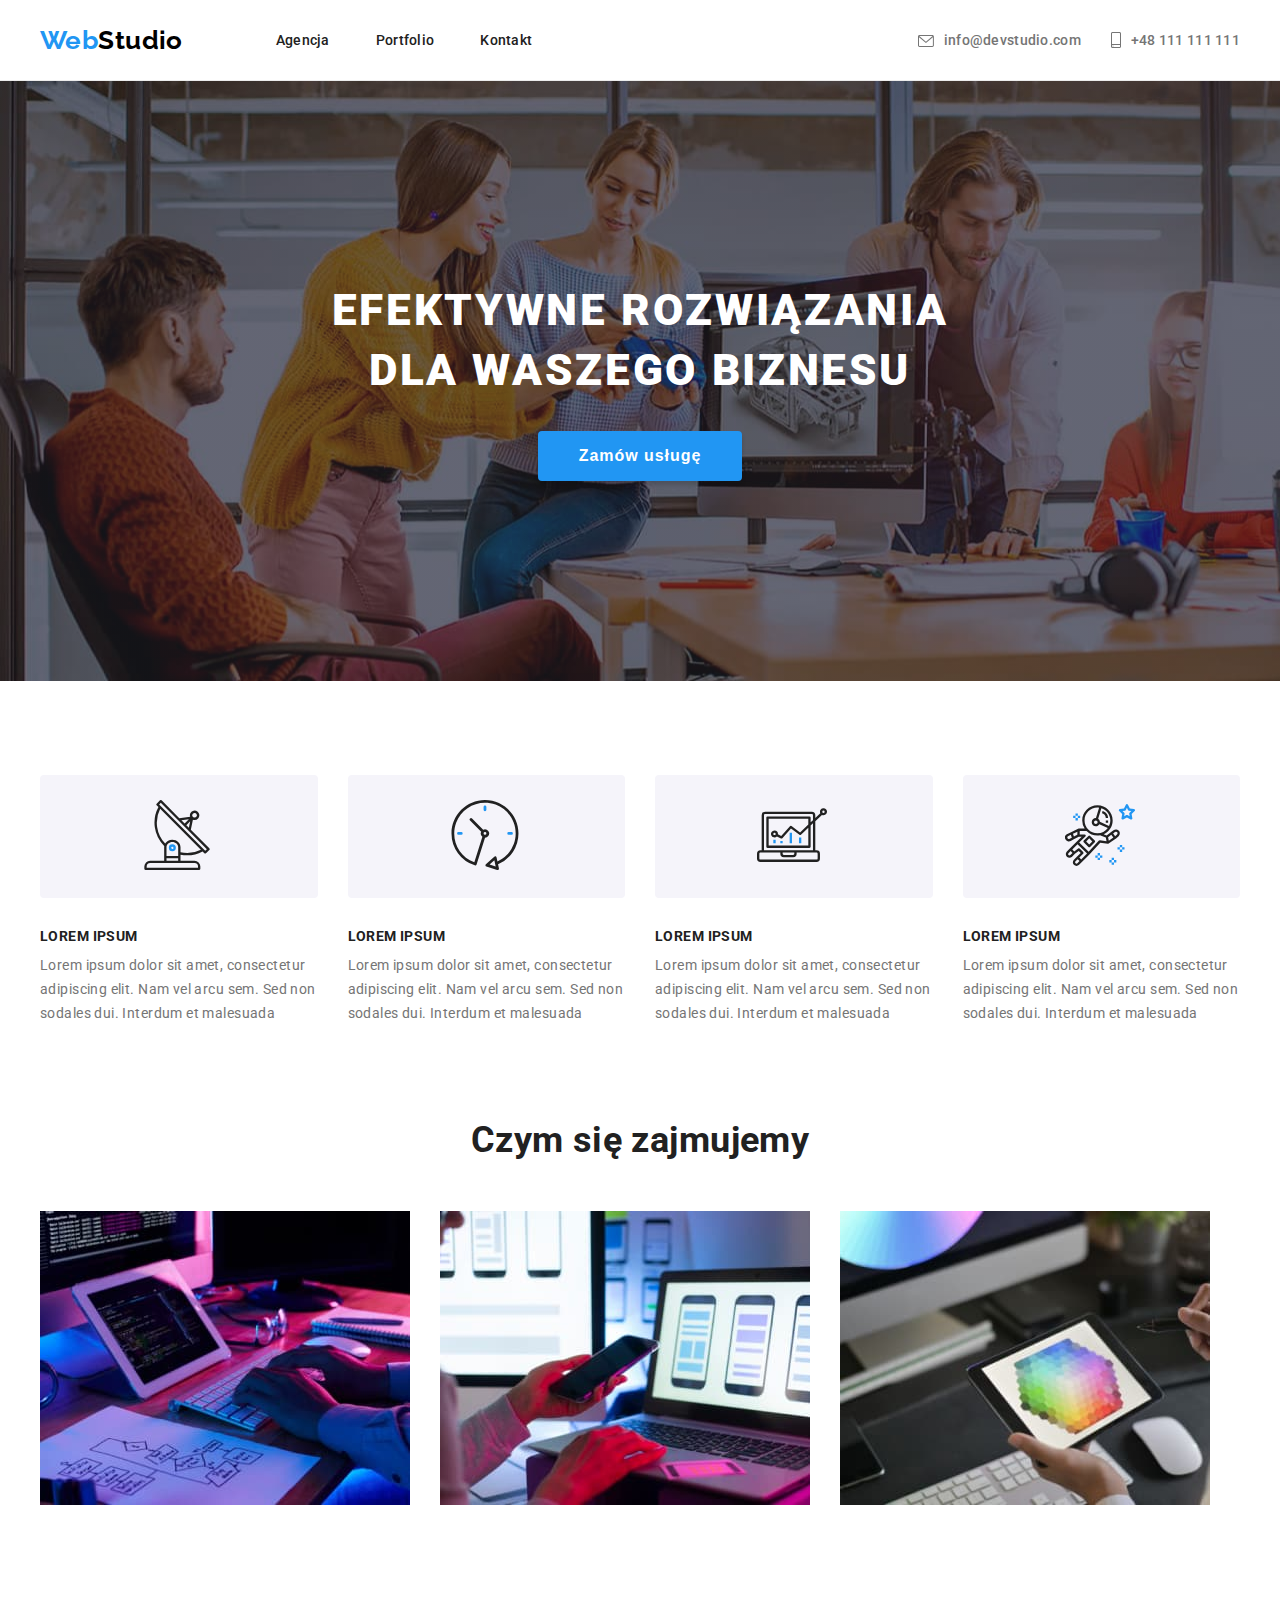
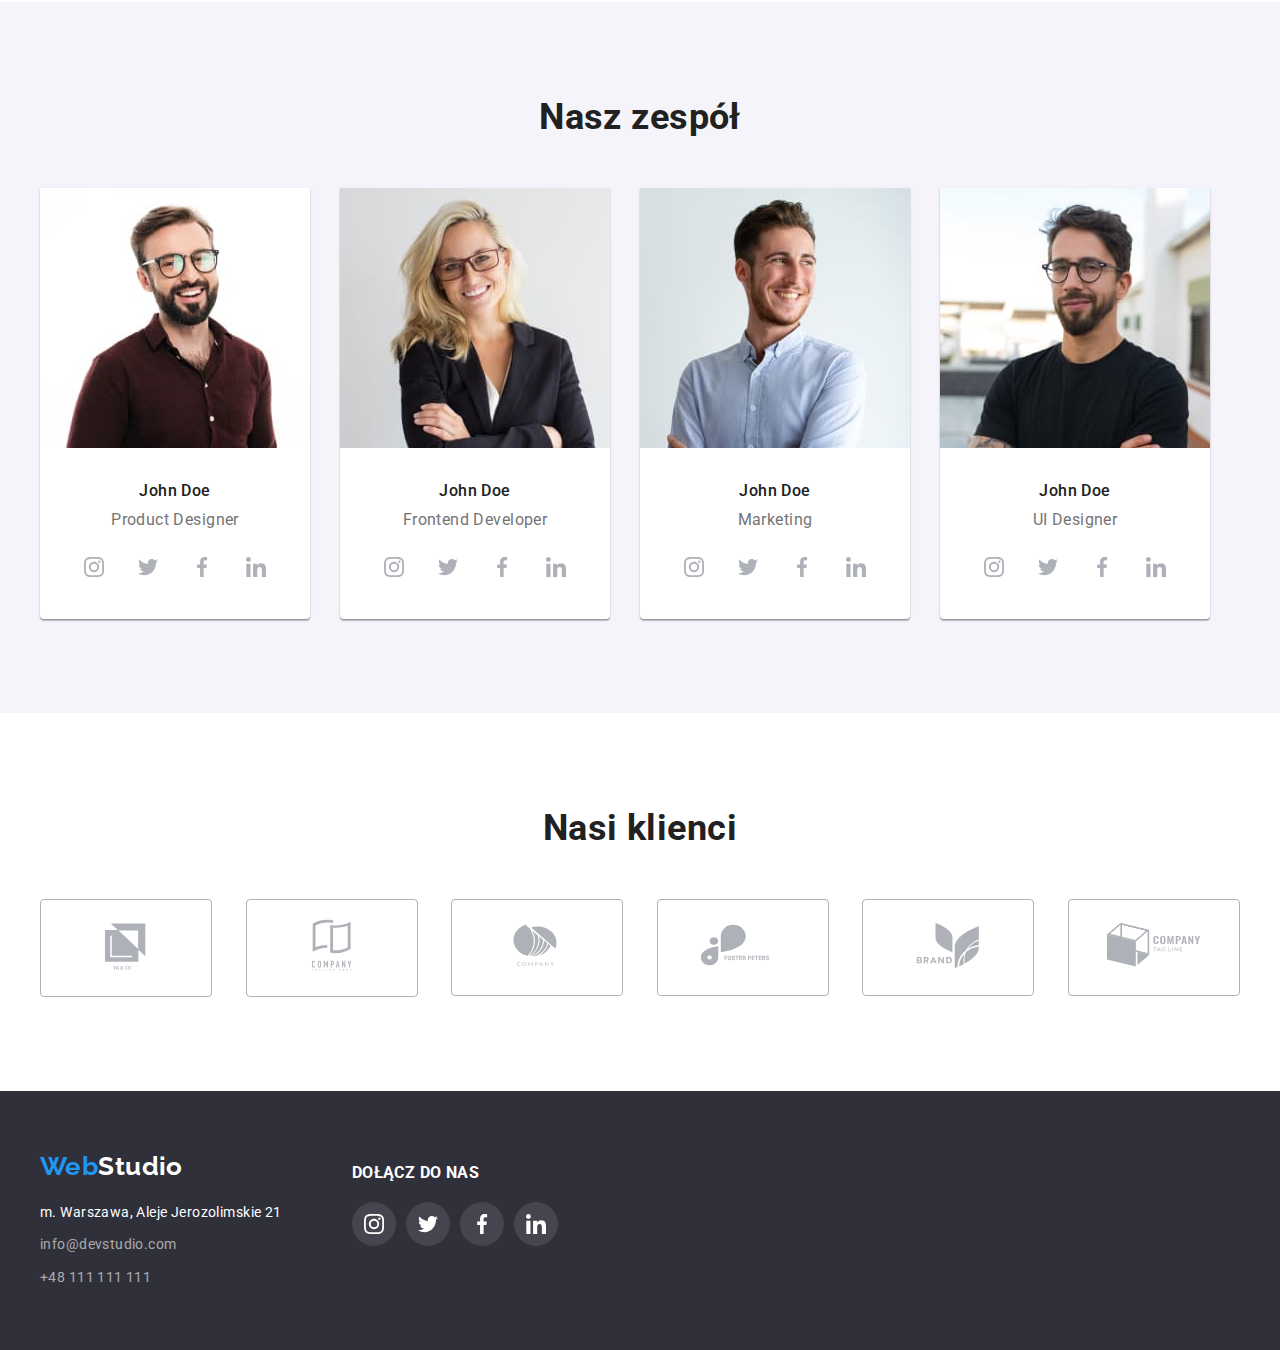
==== index.html @ 4926c6db "initialize repo" ====
<!DOCTYPE html>
<html lang="pl">

<head>
  <meta charset="UTF-8" />
  <meta http-equiv="X-UA-Compatible" content="IE=edge" />
  <meta name="viewport" content="width=device-width, initial-scale=1.0" />
  <title>WebStudio</title>
  <link rel="preconnect" href="https://fonts.googleapis.com" />
  <link rel="preconnect" href="https://fonts.gstatic.com" crossorigin />
  <link href="https://fonts.googleapis.com/css2?family=Raleway:wght@700&family=Roboto:wght@400;500;700;900&display=swap"
    rel="stylesheet" />
  <link rel="stylesheet" href="https://cdnjs.cloudflare.com/ajax/libs/modern-normalize/1.1.0/modern-normalize.min.css"
    integrity="sha512-wpPYUAdjBVSE4KJnH1VR1HeZfpl1ub8YT/NKx4PuQ5NmX2tKuGu6U/JRp5y+Y8XG2tV+wKQpNHVUX03MfMFn9Q=="
    crossorigin="anonymous" referrerpolicy="no-referrer" />
  <link rel="stylesheet" href="./css/styles.css" />
</head>

<body>
  <header class="header">
    <div class="container flex-container">
      <div class="header-left-side flex-container">
        <a class="logo link" href="./index.html"><span class="theme-color">Web</span>Studio</a>
        <nav class="nav">
          <ul class="nav-items flex-container">
            <li class="header-item nav-item">
              <a href="./index.html" class="link nav-link header-link">Agencja</a>
            </li>
            <li class="header-item nav-item">
              <a href="./portfolio.html" class="link nav-link header-link">Portfolio</a>
            </li>
            <li class="header-item nav-item">
              <a href="#" class="link nav-link header-link">Kontakt</a>
            </li>
          </ul>
        </nav>
      </div>
      <div class="contact-box">
        <ul class="contact-items flex-container">
          <li class="header-item contact-item">
            <a href="mailto:info@devstudio.com" class="link contact-link header-link"><svg class="contact-icon"
                width="16" height="12">
                <use href="./images/icons.svg#icon-envelope"></use>
              </svg>info@devstudio.com</a>
          </li>
          <li class="header-item contact-item">
            <a href="tel:+48111111111" class="link contact-link header-link"><svg class="contact-icon smartphone-icon"
                width="10" height="16">
                <use href="./images/icons.svg#icon-smartphone"></use>
              </svg>+48 111 111 111</a>
          </li>
        </ul>
      </div>
    </div>
  </header>
  <main>
    <section class="hero">
      <div class="hero-container">
        <h1 class="hero-title">
          Efektywne rozwiązania dla waszego biznesu
        </h1>
        <button class="hero-button button" type="button">Zamów usługę</button>
      </div>
    </section>
    <section class="lorem section">
      <div class="container">
        <ul class="lorem-items flex-ul">
          <li class="lorem-item">
            <div class="lorem-icon-box">
              <svg class="icon" width="70" height="70">
                <use href="./images/icons.svg#icon-antenna-1"></use>
              </svg>
            </div>
            <h3 class="lorem-title">lorem ipsum</h3>
            <p class="lorem-text">
              Lorem ipsum dolor sit amet, consectetur adipiscing elit. Nam vel
              arcu sem. Sed non sodales dui. Interdum et malesuada
            </p>
          </li>
          <li class="lorem-item">
            <div class="lorem-icon-box">
              <svg class="icon" width="70" height="70">
                <use href="./images/icons.svg#icon-clock-1"></use>
              </svg>
            </div>
            <h3 class="lorem-title">lorem ipsum</h3>
            <p class="lorem-text">
              Lorem ipsum dolor sit amet, consectetur adipiscing elit. Nam vel
              arcu sem. Sed non sodales dui. Interdum et malesuada
            </p>
          </li>
          <li class="lorem-item">
            <div class="lorem-icon-box">
              <svg class="icon" width="70" height="70 ">
                <use href="./images/icons.svg#icon-diagram-1"></use>
              </svg>
            </div>
            <h3 class="lorem-title">lorem ipsum</h3>
            <p class="lorem-text">
              Lorem ipsum dolor sit amet, consectetur adipiscing elit. Nam vel
              arcu sem. Sed non sodales dui. Interdum et malesuada
            </p>
          </li>
          <li class="lorem-item">
            <div class="lorem-icon-box">
              <svg class="icon" width="70" height="70">
                <use href="./images/icons.svg#icon-astronaut-1"></use>
              </svg>
            </div>
            <h3 class="lorem-title">lorem ipsum</h3>
            <p class="lorem-text">
              Lorem ipsum dolor sit amet, consectetur adipiscing elit. Nam vel
              arcu sem. Sed non sodales dui. Interdum et malesuada
            </p>
          </li>
        </ul>
      </div>
    </section>
    <section class="aboutus section">
      <div class="container">
        <h2 class="section-title">Czym się zajmujemy</h2>
        <ul class="aboutus-items flex-ul">
          <li class="aboutus-item">
            <img width="370" height="294" src="./images/img-1.jpg" alt="programista piszący kod na tablecie" />
          </li>
          <li class="aboutus-item">
            <img width="370" height="294" src="./images/img-2.jpg"
              alt="pracownik i widoczny na ekranie laptopa mobilny wygląd tworzonej aplikacji" />
          </li>
          <li class="aboutus-item">
            <img width="370" height="294" src="./images/img-3.jpg"
              alt="pracownik dobierający kolor z palety kolorów na tablecie" />
          </li>
        </ul>
      </div>
    </section>
    <section class="team section">
      <div class="container">
        <h2 class="section-title">Nasz zespół</h2>
        <ul class="team-items flex-ul">
          <li class="team-item">
            <figure class="team-figure">
              <img class="team-img" width="270" height="260" src="./images/team-1.jpg"
                alt="zdjęcie Product Designera" />
              <figcaption class="team-text">
                <h3 class="team-name">John Doe</h3>
                <p class="team-position">Product Designer</p>
                <ul class="team-social-icons social-icons">
                  <li>
                    <a href="#" class="team-social-icon social-icon">
                      <svg class="social-icon-svg" width="20" height="20">
                        <use href="./images/icons.svg#icon-instagram-2"></use>
                      </svg>
                    </a>
                  </li>
                  <li>
                    <a href="#" class="team-social-icon social-icon">
                      <svg class="social-icon-svg" width="20" height="20">
                        <use href="./images/icons.svg#icon-twitter-1"></use>
                      </svg>
                    </a>
                  </li>
                  <li>
                    <a href="#" class="team-social-icon social-icon">
                      <svg class="social-icon-svg" width="20" height="20">
                        <use href="./images/icons.svg#icon-facebook-1"></use>
                      </svg>
                    </a>
                  </li>
                  <li>
                    <a href="#" class="team-social-icon social-icon">
                      <svg class="social-icon-svg" width="20" height="20">
                        <use href="./images/icons.svg#icon-linkedin-1"></use>
                      </svg>
                    </a>
                  </li>
                </ul>
              </figcaption>
            </figure>
          </li>
          <li class="team-item">
            <figure class="team-figure">
              <img class="team-img" width="270" height="260" src="./images/team-2.jpg"
                alt="zdjęcie Frontend Developera" />
              <figcaption class="team-text">
                <h3 class="team-name">John Doe</h3>
                <p class="team-position">Frontend Developer</p>
                <ul class="team-social-icons social-icons">
                  <li>
                    <a href="#" class="team-social-icon social-icon">
                      <svg class="social-icon-svg" width="20" height="20">
                        <use href="./images/icons.svg#icon-instagram-2"></use>
                      </svg>
                    </a>
                  </li>
                  <li>
                    <a href="#" class="team-social-icon social-icon">
                      <svg class="social-icon-svg" width="20" height="20">
                        <use href="./images/icons.svg#icon-twitter-1"></use>
                      </svg>
                    </a>
                  </li>
                  <li>
                    <a href="#" class="team-social-icon social-icon">
                      <svg class="social-icon-svg" width="20" height="20">
                        <use href="./images/icons.svg#icon-facebook-1"></use>
                      </svg>
                    </a>
                  </li>
                  <li>
                    <a href="#" class="team-social-icon social-icon">
                      <svg class="social-icon-svg" width="20" height="20">
                        <use href="./images/icons.svg#icon-linkedin-1"></use>
                      </svg>
                    </a>
                  </li>
                </ul>
              </figcaption>
            </figure>
          </li>
          <li class="team-item">
            <figure class="team-figure">
              <img class="team-img" width="270" height="260" src="./images/team-3.jpg"
                alt="zdjęcie specjalisty Marketingu" />
              <figcaption class="team-text">
                <h3 class="team-name">John Doe</h3>
                <p class="team-position">Marketing</p>
                <ul class="team-social-icons social-icons">
                  <li>
                    <a href="#" class="team-social-icon social-icon">
                      <svg class="social-icon-svg" width="20" height="20">
                        <use href="./images/icons.svg#icon-instagram-2"></use>
                      </svg>
                    </a>
                  </li>
                  <li>
                    <a href="#" class="team-social-icon social-icon">
                      <svg class="social-icon-svg" width="20" height="20">
                        <use href="./images/icons.svg#icon-twitter-1"></use>
                      </svg>
                    </a>
                  </li>
                  <li>
                    <a href="#" class="team-social-icon social-icon">
                      <svg class="social-icon-svg" width="20" height="20">
                        <use href="./images/icons.svg#icon-facebook-1"></use>
                      </svg>
                    </a>
                  </li>
                  <li>
                    <a href="#" class="team-social-icon social-icon">
                      <svg class="social-icon-svg" width="20" height="20">
                        <use href="./images/icons.svg#icon-linkedin-1"></use>
                      </svg>
                    </a>
                  </li>
                </ul>
              </figcaption>
            </figure>
          </li>
          <li class="team-item">
            <figure class="team-figure">
              <img class="team-img" width="270" height="260" src="./images/team-4.jpg" alt="zdjęcie UI Designera" />
              <figcaption class="team-text">
                <h3 class="team-name">John Doe</h3>
                <p class="team-position">UI Designer</p>
                <ul class="team-social-icons social-icons">
                  <li>
                    <a href="#" class="team-social-icon social-icon">
                      <svg class="social-icon-svg" width="20" height="20">
                        <use href="./images/icons.svg#icon-instagram-2"></use>
                      </svg>
                    </a>
                  </li>
                  <li>
                    <a href="#" class="team-social-icon social-icon">
                      <svg class="social-icon-svg" width="20" height="20">
                        <use href="./images/icons.svg#icon-twitter-1"></use>
                      </svg>
                    </a>
                  </li>
                  <li>
                    <a href="#" class="team-social-icon social-icon">
                      <svg class="social-icon-svg" width="20" height="20">
                        <use href="./images/icons.svg#icon-facebook-1"></use>
                      </svg>
                    </a>
                  </li>
                  <li>
                    <a href="#" class="team-social-icon social-icon">
                      <svg class="social-icon-svg" width="20" height="20">
                        <use href="./images/icons.svg#icon-linkedin-1"></use>
                      </svg>
                    </a>
                  </li>
                </ul>
              </figcaption>
            </figure>
          </li>
        </ul>
      </div>
    </section>
    <section class="clients section">
      <div class="container">
        <h2 class="section-title">Nasi klienci</h2>
        <ul class="clients-list flex-container">
          <li>
            <a href="#" class="clients-icon">
              <svg class="clients-icon-svg" width="106" height="60.04">
                <use href="./images/icons.svg#icon-client-1"></use>
              </svg>
            </a>
          </li>
          <li>
            <a href="#" class="clients-icon">
              <svg class="clients-icon-svg" width="106" height="60.04">
                <use href="./images/icons.svg#icon-client-2"></use>
              </svg>
            </a>
          </li>
          <li>
            <a href="#" class="clients-icon">
              <svg class="clients-icon-svg" width="106" height="60">
                <use href="./images/icons.svg#icon-client-3"></use>
              </svg>
            </a>
          </li>
          <li>
            <a href="#" class="clients-icon">
              <svg class="clients-icon-svg" width="106" height="60">
                <use href="./images/icons.svg#icon-client-4"></use>
              </svg>
            </a>
          </li>
          <li>
            <a href="#" class="clients-icon">
              <svg class="clients-icon-svg" width="106" height="60">
                <use href="./images/icons.svg#icon-client-5"></use>
              </svg>
            </a>
          </li>
          <li>
            <a href="#" class="clients-icon">
              <svg class="clients-icon-svg" width="106" height="60">
                <use href="./images/icons.svg#icon-client-6"></use>
              </svg>
            </a>
          </li>
        </ul>
      </div>
    </section>
  </main>
  <footer class="footer">
    <div class="container footer-container">
      <div class="footer-contact-box">
        <a class="logo link" href="./index.html"><span class="theme-color">Web</span>Studio</a>
        <address class="address">
          <p class="address-loc">m. Warszawa, Aleje Jerozolimskie 21</p>
          <p>
            <a class="address-contact link" href="mailto:info@devstudio.com">info@devstudio.com</a>
          </p>
          <p>
            <a class="address-contact link" href="tel:+48111111111">+48 111 111 111</a>
          </p>
        </address>
      </div>
      <div class="footer-joinus-box">
        <h3 class="footer-joinus-heading">Dołącz do nas</h3>
        <ul class="footer-social-icons social-icons">
          <li>
            <a href="#" class="footer-social-icon social-icon">
              <svg class="social-icon-svg" width="20" height="20">
                <use href="./images/icons.svg#icon-instagram-2"></use>
              </svg>
            </a>
          </li>
          <li>
            <a href="#" class="footer-social-icon social-icon">
              <svg class="social-icon-svg" width="20" height="20">
                <use href="./images/icons.svg#icon-twitter-1"></use>
              </svg>
            </a>
          </li>
          <li>
            <a href="#" class="footer-social-icon social-icon">
              <svg class="social-icon-svg" width="20" height="20">
                <use href="./images/icons.svg#icon-facebook-1"></use>
              </svg>
            </a>
          </li>
          <li>
            <a href="#" class="footer-social-icon social-icon">
              <svg class="social-icon-svg" width="20" height="20">
                <use href="./images/icons.svg#icon-linkedin-1"></use>
              </svg>
            </a>
          </li>
        </ul>
      </div>
    </div>
  </footer>
</body>

</html>
---- css/styles.css ----
:root {
  --theme-color: #2196f3;
  --white: #fff;
  --black: #000000;
  --dark-grey: #212121;
  --light-grey: #757575;
  --white-transparent: #ffffff99;
  --background-light: #e5e5e5;
  --background-grey: #f5f4fa;
  --background-dark: #2f303a;
  --background-dark-transparent: #2f303a66;
  --portfolio-border: #eeeeee;
  --header-border-color: #ececec;
  --icons-inactive: #afb1b8;
  --footer-social-icon-bg: rgba(255, 255, 255, 0.1);
  --border-radius: 4px;
}

* {
  margin: 0;
  padding: 0;
}

body {
  font-family: 'Roboto', sans-serif;
  color: var(--dark-grey);
  font-size: 14px;
  letter-spacing: 0.03em;
  background-color: var(--white);
}

ul {
  list-style: none;
}

.section {
  padding: 94px 0;
}

.container {
  max-width: 1200px;
  margin: 0 auto;
  padding: 0 15px;
}

.flex-ul {
  display: flex;
  gap: 30px;
}

.flex-container {
  display: flex;
  justify-content: space-between;
  align-items: center;
}

.link {
  text-decoration: none;
  color: inherit;
}

.link:visited {
  color: inherit;
}

.button {
  border: none;
  border-radius: var(--border-radius);
  cursor: pointer;
}

/* social icons */

.social-icon-svg {
  --color3: currentColor;
}

.social-icons {
  display: flex;
  gap: 10px;
}

.social-icon {
  display: block;
  padding: 12px;
  font-size: 0;
  border-radius: 50%;
}

.social-icon:hover,
.social-icon:focus {
  background-color: var(--theme-color);
  color: var(--white);
}

/* header */

.header {
  padding: 25px 0;
  border-bottom: 1px solid var(--header-border-color);
  background-color: var(--white);
}

.header-left-side {
  gap: 0 93px;
}

.nav-items {
  gap: 0 46px;
}

.contact-items {
  gap: 0 30px;
}

.logo {
  font: 700 26px 'Raleway', sans-serif;
  color: var(--black);
}

.theme-color {
  color: var(--theme-color);
}

.header-item {
  font-weight: 500;
  letter-spacing: 0.02em;
}

.nav-link {
  color: var(--dark-grey);
}

.contact-link {
  color: var(--light-grey);
}

.header-link:hover,
.header-link:focus {
  color: var(--theme-color);
}

.contact-icon {
  vertical-align: middle;
  margin-right: 10px;
  --color4: currentColor;
}

.smartphone-icon {
  vertical-align: text-top;
}

/* footer */

.footer {
  background-color: var(--background-dark);
}

.footer-container {
  padding: 60px 15px;
  display: flex;
  gap: 70px;
}

.footer .logo {
  color: var(--white);
}

.address {
  margin-top: 20px;
  font-style: normal;
  line-height: 1.71;
}

.address p:not(:last-child) {
  margin-bottom: 9px;
}

.address-loc {
  color: var(--white);
}

.address-contact {
  color: var(--white-transparent);
}

.address-contact:hover,
.address-contact:focus {
  color: var(--theme-color);
}

.footer-joinus-box {
  padding-top: 12px;
}

.footer-joinus-heading {
  margin-bottom: 20px;
  text-transform: uppercase;
  font-weight: 700;
  color: var(--white);
}

.footer-social-icon {
  background-color: var(--footer-social-icon-bg);
  color: var(--white);
}

/* AGENCJA */

.section-title {
  margin-bottom: 50px;
  font-size: 36px;
  text-align: center;
}

/* hero section */

.hero {
  background-color: var(--background-dark);
}

.hero-container {
  padding: 200px 0;
  margin: 0 auto;
  max-width: 1600px;
  display: flex;
  flex-direction: column;
  justify-content: center;
  align-items: center;
  text-align: center;
  background-image: linear-gradient(
      var(--background-dark-transparent),
      var(--background-dark-transparent)
    ),
    url('../images/hero-bg.jpg');
}

.hero-title {
  margin-bottom: 30px;
  max-width: 696px;
  text-transform: uppercase;
  font-weight: 900;
  font-size: 44px;
  letter-spacing: 0.06em;
  line-height: 1.36;
  color: var(--white);
}

.hero-button {
  padding: 10px 41px;
  font-weight: 700;
  font-size: 16px;
  line-height: 1.875;
  letter-spacing: 0.06em;
  background-color: var(--theme-color);
  color: var(--white);
  box-shadow: 0px 4px 4px rgba(0, 0, 0, 0.15);
}

/* lorem section */

.lorem {
  padding-bottom: 0;
}

.lorem-icon-box {
  padding: 25px 102.34px;
  margin-bottom: 30px;
  background-color: var(--background-grey);
  border-radius: var(--border-radius);
}

.lorem-title {
  margin-bottom: 10px;
  text-transform: uppercase;
  font-size: 14px;
}

.lorem-text {
  line-height: 1.71;
  color: var(--light-grey);
}

/* team section */

.team {
  background-color: var(--background-grey);
}

.team-figure {
  box-shadow: 0px 1px 3px rgba(0, 0, 0, 0.12), 0px 1px 1px rgba(0, 0, 0, 0.14),
    0px 2px 1px rgba(0, 0, 0, 0.2);
  border-radius: 0px 0px 4px 4px;
  background-color: var(--white);
}

.team-text {
  padding: 30px 0;
  text-align: center;
}

.team-name {
  margin-bottom: 10px;
  font-weight: 500;
  font-size: 16px;
}

.team-position {
  font-size: 16px;
  color: var(--light-grey);
}

.team-social-icons {
  margin-top: 16px;
  padding: 0 32px;
}

.team-social-icon {
  color: var(--icons-inactive);
}

/* clients section */

.clients-icon-svg {
  --color2: currentColor;
  --color3: currentColor;
}

.clients-icon {
  display: block;
  padding: 16px 32px;
  border: 1px solid var(--icons-inactive);
  border-radius: var(--border-radius);
  color: var(--icons-inactive);
}

.clients-icon:hover,
.clients-icon:focus {
  border: 1px solid var(--theme-color);
  color: var(--theme-color);
}

/* PORTFOLIO */

.portfolio {
  background-color: var(--white);
}

.filter-items {
  margin-bottom: 50px;
  display: flex;
  justify-content: center;
  gap: 0 8px;
}

.filter-btn {
  padding: 6px 22px;
  font-weight: 500;
  font-size: 16px;
  line-height: 1.625;
  background-color: var(--background-grey);
}

.filter-btn:hover,
.filter-btn:focus {
  background-color: var(--theme-color);
  color: var(--white);
  box-shadow: 0px 3px 1px rgba(0, 0, 0, 0.1), 0px 1px 2px rgba(0, 0, 0, 0.08),
    0px 2px 2px rgba(0, 0, 0, 0.12);
}

.portfolio-items {
  flex-wrap: wrap;
  justify-content: center;
}

.portfolio-item:hover {
  box-shadow: 0px 1px 1px rgba(0, 0, 0, 0.12), 0px 4px 4px rgba(0, 0, 0, 0.06),
    1px 4px 6px rgba(0, 0, 0, 0.16);
}

.portfolio-img {
  display: block;
}

.portfolio-text {
  padding: 20px 24px;
  border: 1px solid var(--portfolio-border);
  border-top: none;
}

.portfolio-name {
  margin-bottom: 4px;
  font-size: 18px;
  line-height: 2;
  letter-spacing: 0.06em;
}

.portfolio-category {
  font-size: 16px;
  line-height: 1.875;
  color: var(--light-grey);
}
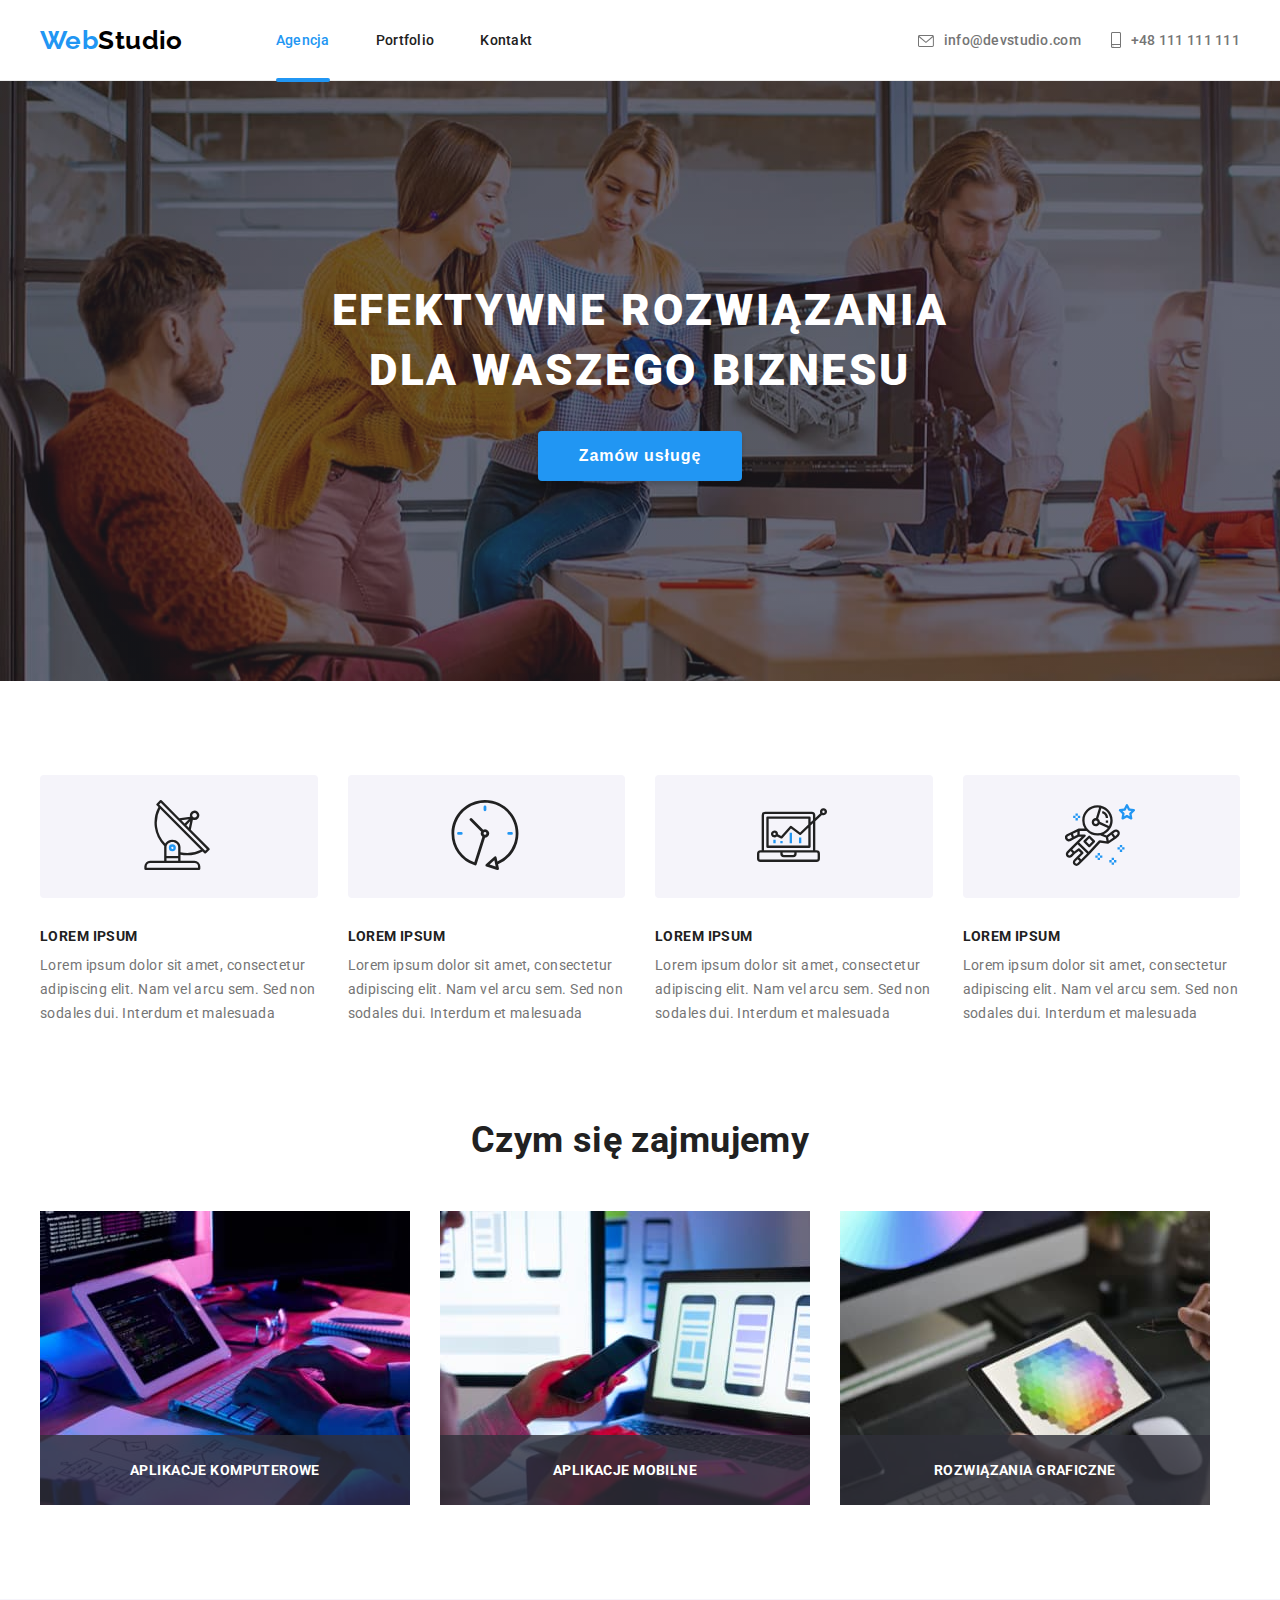
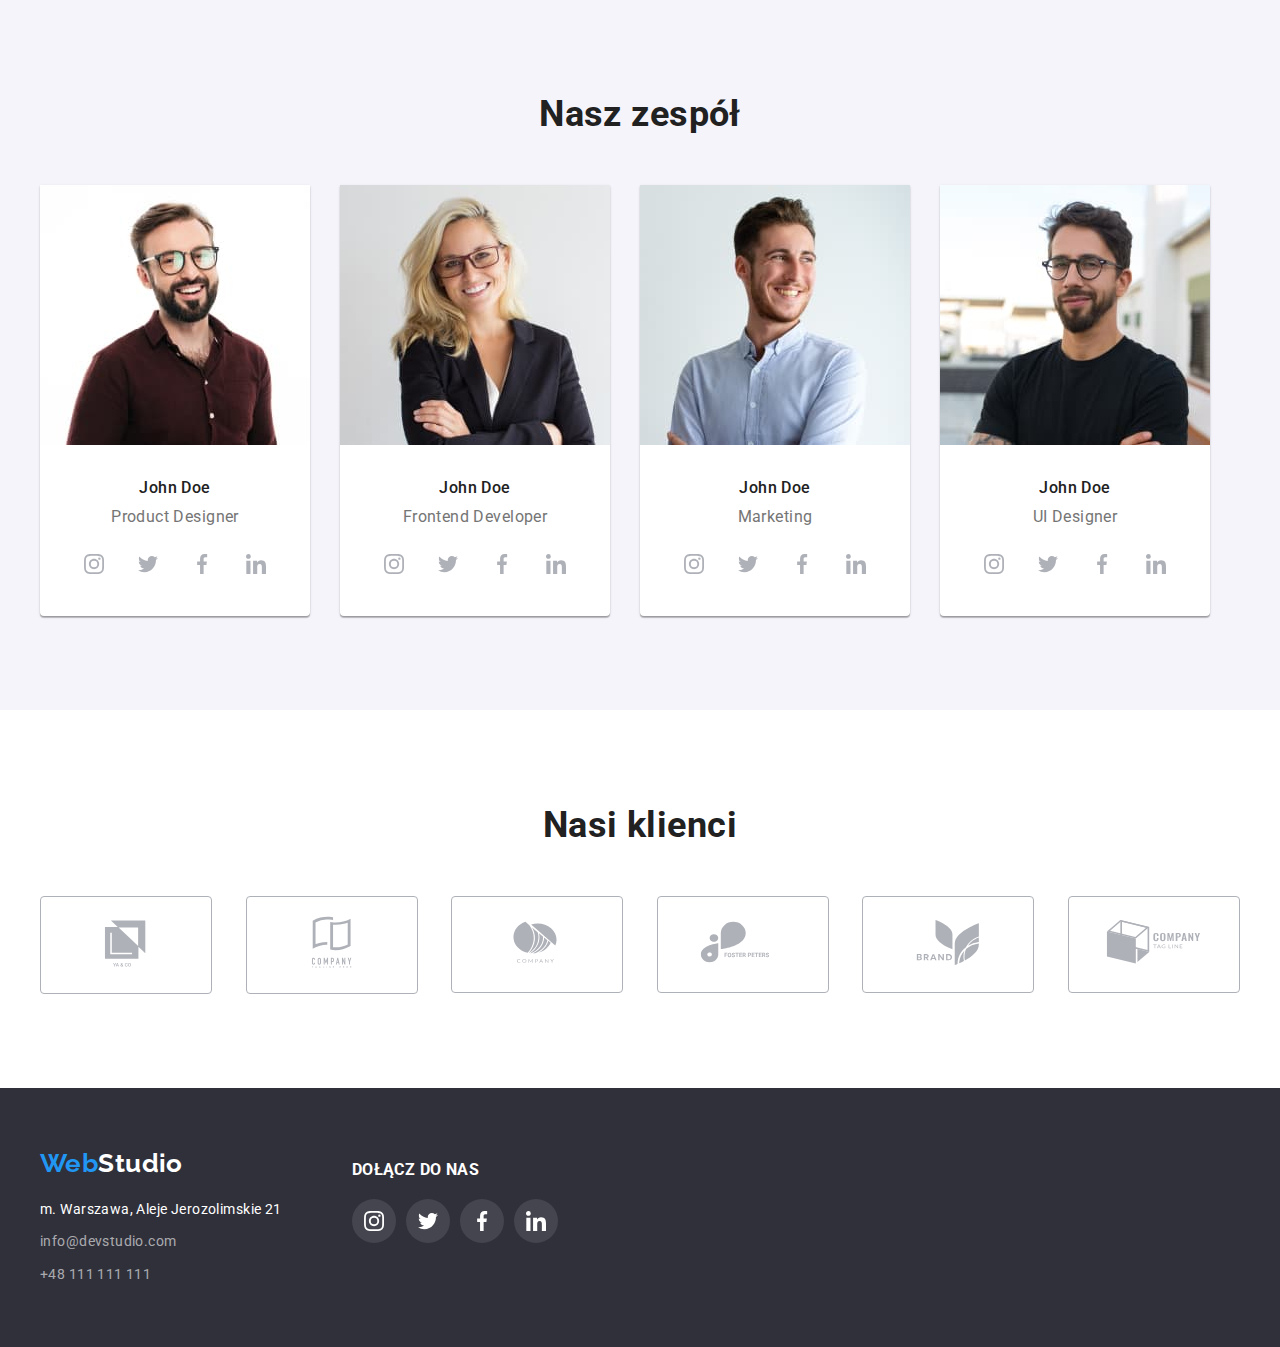
==== commit b5587fbd: "finished hw-05" ====
--- a/index.html
+++ b/index.html
@@ -24,7 +24,7 @@
         <nav class="nav">
           <ul class="nav-items flex-container">
             <li class="header-item nav-item">
-              <a href="./index.html" class="link nav-link header-link">Agencja</a>
+              <a href="./index.html" class="link nav-link header-link active-nav-link">Agencja</a>
             </li>
             <li class="header-item nav-item">
               <a href="./portfolio.html" class="link nav-link header-link">Portfolio</a>
@@ -59,7 +59,13 @@
         <h1 class="hero-title">
           Efektywne rozwiązania dla waszego biznesu
         </h1>
-        <button class="hero-button button" type="button">Zamów usługę</button>
+        <button class="hero-button button" type="button" data-modal-open>Zamów usługę</button>
+        <div class="modal-backdrop is-hidden" data-modal>
+          <div class="modal-box">
+            <button type="button" class="modal-close-btn" data-modal-close><img class="modal-close-btn-x" width="14" height="14"
+                src="./images/close-black-18dp (2) 1.svg" alt="close button"></button>
+          </div>
+        </div>
       </div>
     </section>
     <section class="lorem section">
@@ -121,15 +127,24 @@
         <h2 class="section-title">Czym się zajmujemy</h2>
         <ul class="aboutus-items flex-ul">
           <li class="aboutus-item">
-            <img width="370" height="294" src="./images/img-1.jpg" alt="programista piszący kod na tablecie" />
+            <img class="aboutus-img" width="370" height="294" src="./images/img-1.jpg" alt="programista piszący kod na tablecie" />
+            <div class="aboutus-hero">
+              <p>aplikacje komputerowe</p>
+            </div>
           </li>
           <li class="aboutus-item">
-            <img width="370" height="294" src="./images/img-2.jpg"
+            <img class="aboutus-img" width="370" height="294" src="./images/img-2.jpg"
               alt="pracownik i widoczny na ekranie laptopa mobilny wygląd tworzonej aplikacji" />
+            <div class="aboutus-hero">
+              <p>aplikacje mobilne</p>
+            </div>
           </li>
           <li class="aboutus-item">
-            <img width="370" height="294" src="./images/img-3.jpg"
+            <img class="aboutus-img" width="370" height="294" src="./images/img-3.jpg"
               alt="pracownik dobierający kolor z palety kolorów na tablecie" />
+            <div class="aboutus-hero">
+              <p>rozwiązania graficzne</p>
+            </div>
           </li>
         </ul>
       </div>
@@ -399,6 +414,7 @@
       </div>
     </div>
   </footer>
+  <script src="./js/modal.js"></script>
 </body>
 
 </html>--- a/css/styles.css
+++ b/css/styles.css
@@ -1,5 +1,6 @@
 :root {
   --theme-color: #2196f3;
+  --theme-color-transparent: #2196f3e5;
   --white: #fff;
   --black: #000000;
   --dark-grey: #212121;
@@ -9,11 +10,13 @@
   --background-grey: #f5f4fa;
   --background-dark: #2f303a;
   --background-dark-transparent: #2f303a66;
+  --aboutus-hero-background: #2f303acc;
   --portfolio-border: #eeeeee;
   --header-border-color: #ececec;
   --icons-inactive: #afb1b8;
   --footer-social-icon-bg: rgba(255, 255, 255, 0.1);
   --border-radius: 4px;
+  --transition-set: 250ms cubic-bezier(0.4, 0, 0.2, 1);
 }
 
 * {
@@ -59,10 +62,6 @@
   color: inherit;
 }
 
-.link:visited {
-  color: inherit;
-}
-
 .button {
   border: none;
   border-radius: var(--border-radius);
@@ -73,6 +72,7 @@
 
 .social-icon-svg {
   --color3: currentColor;
+  transition: color var(--transition-set);
 }
 
 .social-icons {
@@ -85,6 +85,7 @@
   padding: 12px;
   font-size: 0;
   border-radius: 50%;
+  transition: background-color var(--transition-set);
 }
 
 .social-icon:hover,
@@ -128,11 +129,16 @@
 }
 
 .nav-link {
+  position: relative;
   color: var(--dark-grey);
 }
 
 .contact-link {
   color: var(--light-grey);
+}
+
+.header-link {
+  transition: color var(--transition-set);
 }
 
 .header-link:hover,
@@ -150,6 +156,22 @@
   vertical-align: text-top;
 }
 
+.active-nav-link {
+  color: var(--theme-color);
+}
+
+.active-nav-link::after {
+  content: '';
+  position: absolute;
+  bottom: -34px;
+  left: 0;
+  width: 100%;
+  height: 4px;
+  border-radius: 2px;
+  background-color: var(--theme-color);
+  pointer-events: none;
+}
+
 /* footer */
 
 .footer {
@@ -182,6 +204,7 @@
 
 .address-contact {
   color: var(--white-transparent);
+  transition: color var(--transition-set);
 }
 
 .address-contact:hover,
@@ -257,6 +280,52 @@
   box-shadow: 0px 4px 4px rgba(0, 0, 0, 0.15);
 }
 
+/* modal */
+
+.modal-backdrop {
+  position: fixed;
+  top: 0;
+  left: 0;
+  width: 100vw;
+  height: 100vh;
+  display: flex;
+  justify-content: center;
+  align-items: center;
+  background-color: #00000033;
+  z-index: 1;
+  transition: opacity 0.6s, transform 0.6s, visibility 0.6s;
+}
+
+.modal-box {
+  position: relative;
+  width: 528px;
+  height: 581px;
+  border-radius: var(--border-radius);
+  background-color: var(--white);
+}
+
+.modal-close-btn {
+  position: absolute;
+  right: 8px;
+  top: 8px;
+  padding: 6px;
+  border: 1px solid #0000001a;
+  border-radius: 50%;
+  background-color: var(--white);
+  cursor: pointer;
+}
+
+.modal-close-btn-x {
+  display: block;
+}
+
+.is-hidden {
+  visibility: hidden;
+  opacity: 0;
+  transform: translatey(-100%);
+  pointer-events: none;
+}
+
 /* lorem section */
 
 .lorem {
@@ -281,6 +350,29 @@
   color: var(--light-grey);
 }
 
+/* aboutus section */
+
+.aboutus-item {
+  position: relative;
+}
+
+.aboutus-img {
+  display: block;
+}
+
+.aboutus-hero {
+  position: absolute;
+  bottom: 0;
+  left: 0;
+  width: 100%;
+  padding: 27px 0;
+  text-align: center;
+  text-transform: uppercase;
+  color: var(--white);
+  font-weight: 700;
+  background-color: var(--aboutus-hero-background);
+}
+
 /* team section */
 
 .team {
@@ -324,6 +416,7 @@
 .clients-icon-svg {
   --color2: currentColor;
   --color3: currentColor;
+  transition: color var(--transition-set);
 }
 
 .clients-icon {
@@ -332,6 +425,7 @@
   border: 1px solid var(--icons-inactive);
   border-radius: var(--border-radius);
   color: var(--icons-inactive);
+  transition: border var(--transition-set);
 }
 
 .clients-icon:hover,
@@ -359,6 +453,8 @@
   font-size: 16px;
   line-height: 1.625;
   background-color: var(--background-grey);
+  transition: background-color var(--transition-set),
+    color var(--transition-set), box-shadow var(--transition-set);
 }
 
 .filter-btn:hover,
@@ -372,6 +468,10 @@
 .portfolio-items {
   flex-wrap: wrap;
   justify-content: center;
+}
+
+.portfolio-item {
+  transition: box-shadow var(--transition-set);
 }
 
 .portfolio-item:hover {
@@ -401,3 +501,26 @@
   line-height: 1.875;
   color: var(--light-grey);
 }
+
+.portfolio-image-box {
+  position: relative;
+  overflow: hidden;
+}
+
+.portfolio-overlay {
+  position: absolute;
+  height: 100%;
+  width: 100%;
+  top: 100%;
+  left: 0;
+  padding: 49px 45px 49px 24px;
+  font-size: 18px;
+  line-height: 1.56;
+  color: var(--white);
+  background-color: var(--theme-color-transparent);
+  transition: top var(--transition-set);
+}
+
+.portfolio-item:hover .portfolio-overlay {
+  top: 0;
+}